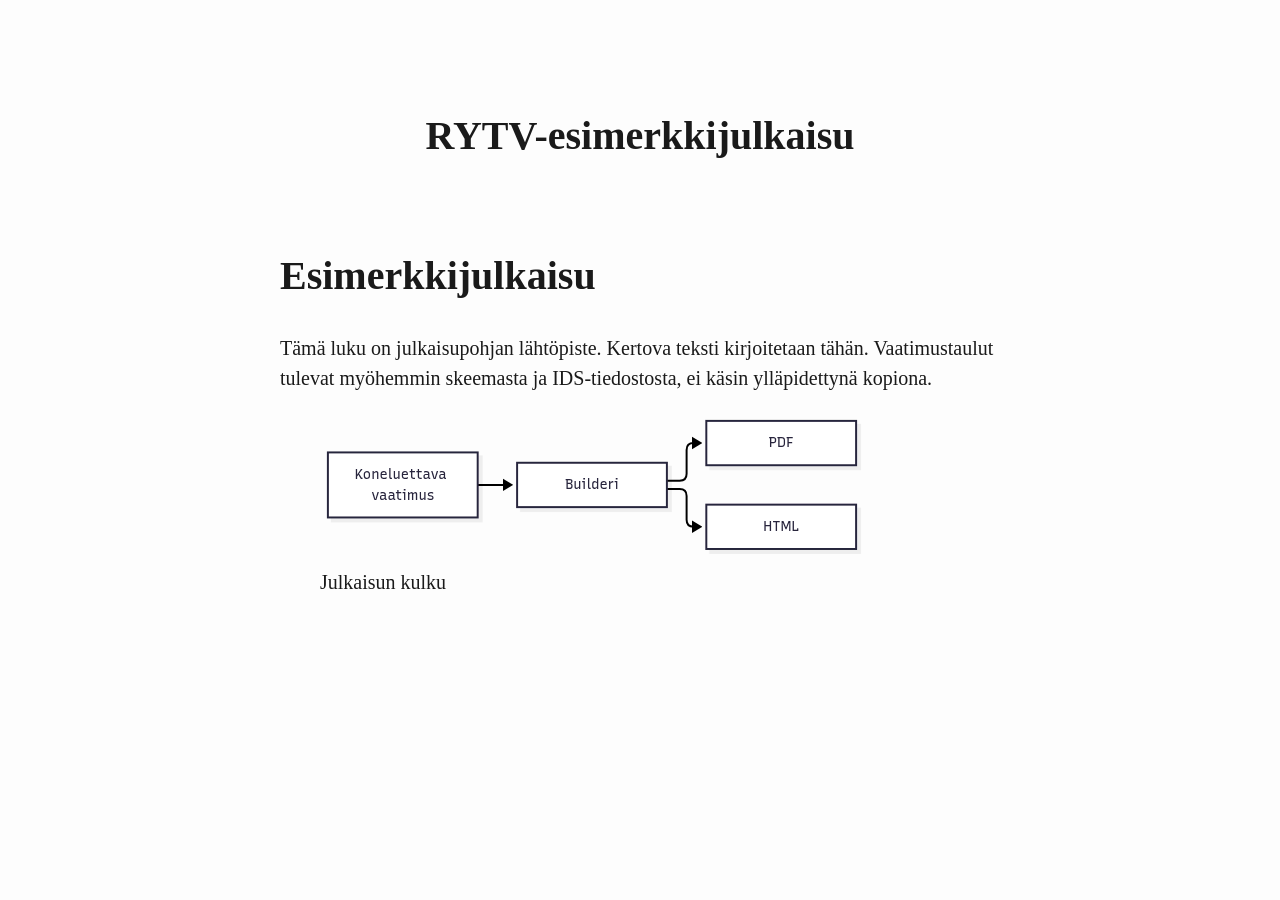
==== dev/html/index.html @ ebbb896f "Publish the dev preview" ====
<!DOCTYPE html>
<html xmlns="http://www.w3.org/1999/xhtml" lang="" xml:lang="">
<head>
  <meta charset="utf-8" />
  <meta name="generator" content="pandoc" />
  <meta name="viewport" content="width=device-width, initial-scale=1.0, user-scalable=yes" />
  <title>RYTV-esimerkkijulkaisu</title>
  <style>
    html {
      line-height: 1.5;
      font-family: Georgia, serif;
      font-size: 20px;
      color: #1a1a1a;
      background-color: #fdfdfd;
    }
    body {
      margin: 0 auto;
      max-width: 36em;
      padding-left: 50px;
      padding-right: 50px;
      padding-top: 50px;
      padding-bottom: 50px;
      hyphens: auto;
      overflow-wrap: break-word;
      text-rendering: optimizeLegibility;
      font-kerning: normal;
    }
    @media (max-width: 600px) {
      body {
        font-size: 0.9em;
        padding: 1em;
      }
      h1 {
        font-size: 1.8em;
      }
    }
    @media print {
      body {
        background-color: transparent;
        color: black;
        font-size: 12pt;
      }
      p, h2, h3 {
        orphans: 3;
        widows: 3;
      }
      h2, h3, h4 {
        page-break-after: avoid;
      }
    }
    p {
      margin: 1em 0;
    }
    a {
      color: #1a1a1a;
    }
    a:visited {
      color: #1a1a1a;
    }
    img {
      max-width: 100%;
    }
    h1, h2, h3, h4, h5, h6 {
      margin-top: 1.4em;
    }
    h5, h6 {
      font-size: 1em;
      font-style: italic;
    }
    h6 {
      font-weight: normal;
    }
    ol, ul {
      padding-left: 1.7em;
      margin-top: 1em;
    }
    li > ol, li > ul {
      margin-top: 0;
    }
    blockquote {
      margin: 1em 0 1em 1.7em;
      padding-left: 1em;
      border-left: 2px solid #e6e6e6;
      color: #606060;
    }
    code {
      font-family: Menlo, Monaco, 'Lucida Console', Consolas, monospace;
      font-size: 85%;
      margin: 0;
    }
    pre {
      margin: 1em 0;
      overflow: auto;
    }
    pre code {
      padding: 0;
      overflow: visible;
      overflow-wrap: normal;
    }
    .sourceCode {
     background-color: transparent;
     overflow: visible;
    }
    hr {
      background-color: #1a1a1a;
      border: none;
      height: 1px;
      margin: 1em 0;
    }
    table {
      margin: 1em 0;
      border-collapse: collapse;
      width: 100%;
      overflow-x: auto;
      display: block;
      font-variant-numeric: lining-nums tabular-nums;
    }
    table caption {
      margin-bottom: 0.75em;
    }
    tbody {
      margin-top: 0.5em;
      border-top: 1px solid #1a1a1a;
      border-bottom: 1px solid #1a1a1a;
    }
    th {
      border-top: 1px solid #1a1a1a;
      padding: 0.25em 0.5em 0.25em 0.5em;
    }
    td {
      padding: 0.125em 0.5em 0.25em 0.5em;
    }
    header {
      margin-bottom: 4em;
      text-align: center;
    }
    #TOC li {
      list-style: none;
    }
    #TOC ul {
      padding-left: 1.3em;
    }
    #TOC > ul {
      padding-left: 0;
    }
    #TOC a:not(:hover) {
      text-decoration: none;
    }
    code{white-space: pre-wrap;}
    span.smallcaps{font-variant: small-caps;}
    span.underline{text-decoration: underline;}
    div.column{display: inline-block; vertical-align: top; width: 50%;}
    div.hanging-indent{margin-left: 1.5em; text-indent: -1.5em;}
    ul.task-list{list-style: none;}
    .display.math{display: block; text-align: center; margin: 0.5rem auto;}
  </style>
</head>
<body>
<header id="title-block-header">
<h1 class="title">RYTV-esimerkkijulkaisu</h1>
</header>
<h1 id="esimerkkijulkaisu">Esimerkkijulkaisu</h1>
<p>Tämä luku on julkaisupohjan lähtöpiste. Kertova teksti kirjoitetaan
tähän. Vaatimustaulut tulevat myöhemmin skeemasta ja IDS-tiedostosta, ei
käsin ylläpidettynä kopiona.</p>
<figure>
<img src="media/overview.png" alt="Julkaisun kulku" />
<figcaption aria-hidden="true">Julkaisun kulku</figcaption>
</figure>
</body>
</html>
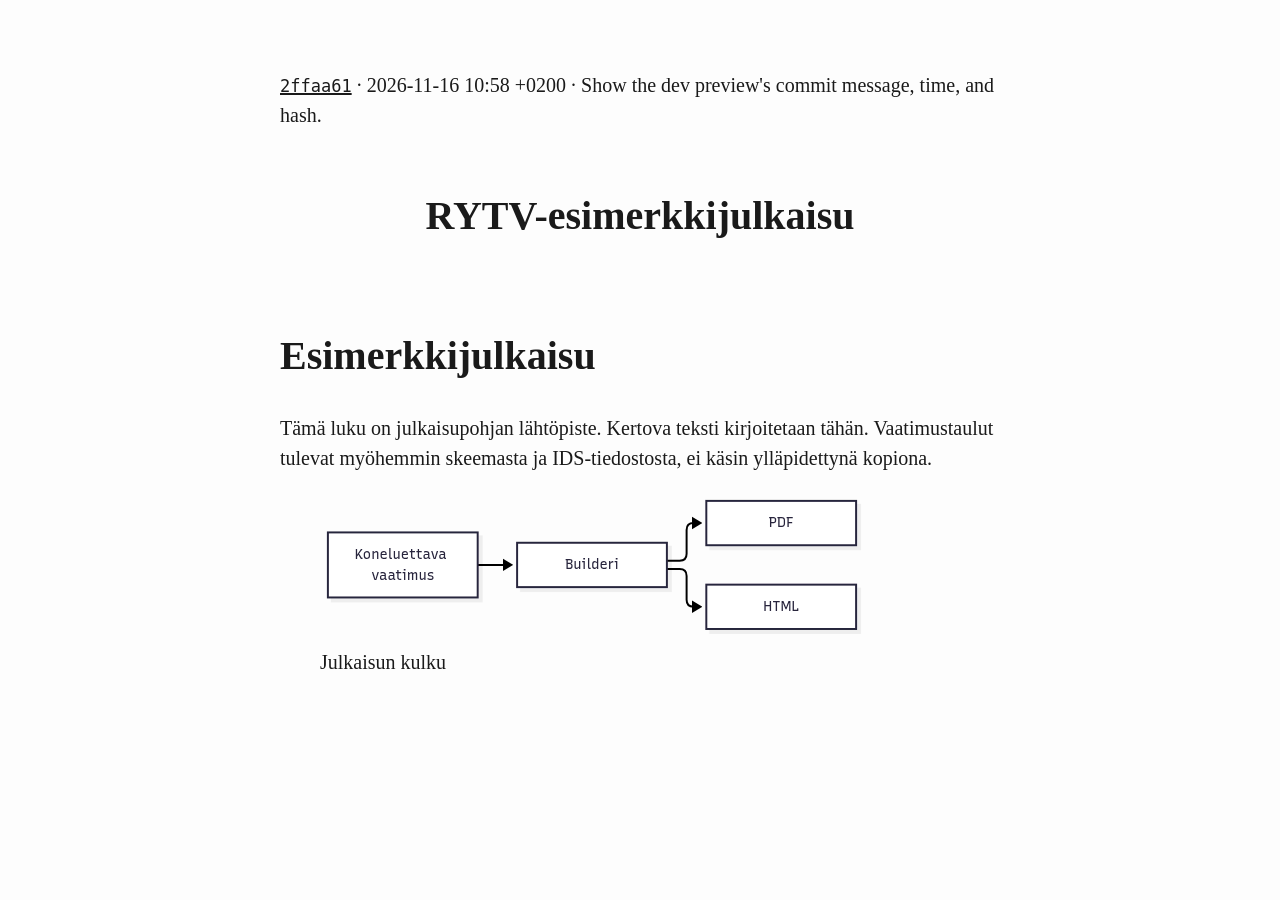
==== commit 1d926903: "Publish the dev preview" ====
--- a/dev/html/index.html
+++ b/dev/html/index.html
@@ -156,6 +156,8 @@
   </style>
 </head>
 <body>
+<p class="rytv-revision"><a href="https://github.com/mvesanen/rytv-publication-template/commit/2ffaa61532a764a9347abcbae2e01f83c236409e"><code>2ffaa61</code></a> · 2026-11-16 10:58 +0200 · Show the dev preview&#x27;s commit message, time, and hash.</p>
+
 <header id="title-block-header">
 <h1 class="title">RYTV-esimerkkijulkaisu</h1>
 </header>
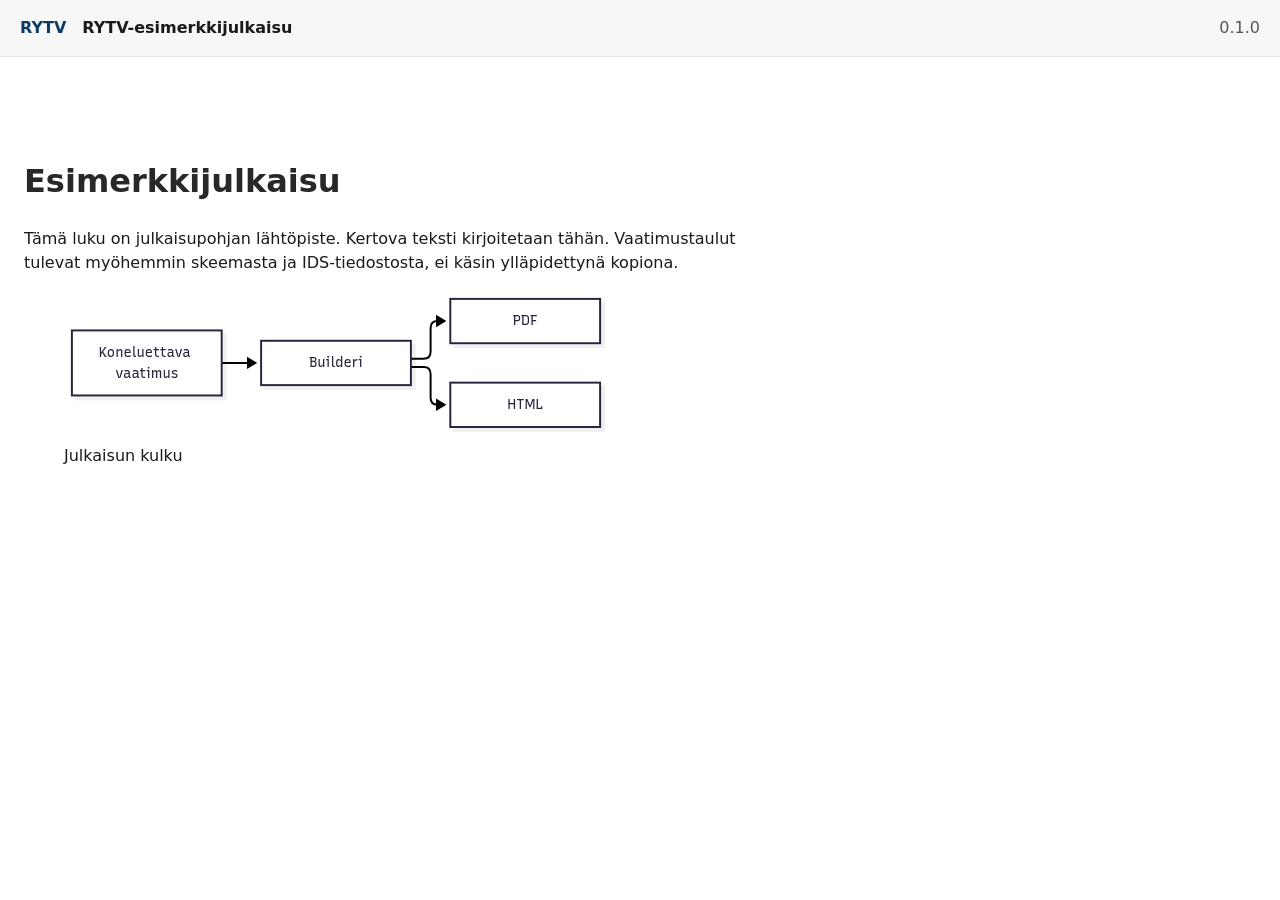
==== commit d9f0664e: "Publish the dev preview" ====
--- a/dev/html/index.html
+++ b/dev/html/index.html
@@ -1,166 +1,22 @@
 <!DOCTYPE html>
-<html xmlns="http://www.w3.org/1999/xhtml" lang="" xml:lang="">
+<html lang="fi">
 <head>
-  <meta charset="utf-8" />
-  <meta name="generator" content="pandoc" />
-  <meta name="viewport" content="width=device-width, initial-scale=1.0, user-scalable=yes" />
+  <meta charset="utf-8">
+  <meta name="viewport" content="width=device-width, initial-scale=1">
+  <meta name="generator" content="pandoc">
   <title>RYTV-esimerkkijulkaisu</title>
-  <style>
-    html {
-      line-height: 1.5;
-      font-family: Georgia, serif;
-      font-size: 20px;
-      color: #1a1a1a;
-      background-color: #fdfdfd;
-    }
-    body {
-      margin: 0 auto;
-      max-width: 36em;
-      padding-left: 50px;
-      padding-right: 50px;
-      padding-top: 50px;
-      padding-bottom: 50px;
-      hyphens: auto;
-      overflow-wrap: break-word;
-      text-rendering: optimizeLegibility;
-      font-kerning: normal;
-    }
-    @media (max-width: 600px) {
-      body {
-        font-size: 0.9em;
-        padding: 1em;
-      }
-      h1 {
-        font-size: 1.8em;
-      }
-    }
-    @media print {
-      body {
-        background-color: transparent;
-        color: black;
-        font-size: 12pt;
-      }
-      p, h2, h3 {
-        orphans: 3;
-        widows: 3;
-      }
-      h2, h3, h4 {
-        page-break-after: avoid;
-      }
-    }
-    p {
-      margin: 1em 0;
-    }
-    a {
-      color: #1a1a1a;
-    }
-    a:visited {
-      color: #1a1a1a;
-    }
-    img {
-      max-width: 100%;
-    }
-    h1, h2, h3, h4, h5, h6 {
-      margin-top: 1.4em;
-    }
-    h5, h6 {
-      font-size: 1em;
-      font-style: italic;
-    }
-    h6 {
-      font-weight: normal;
-    }
-    ol, ul {
-      padding-left: 1.7em;
-      margin-top: 1em;
-    }
-    li > ol, li > ul {
-      margin-top: 0;
-    }
-    blockquote {
-      margin: 1em 0 1em 1.7em;
-      padding-left: 1em;
-      border-left: 2px solid #e6e6e6;
-      color: #606060;
-    }
-    code {
-      font-family: Menlo, Monaco, 'Lucida Console', Consolas, monospace;
-      font-size: 85%;
-      margin: 0;
-    }
-    pre {
-      margin: 1em 0;
-      overflow: auto;
-    }
-    pre code {
-      padding: 0;
-      overflow: visible;
-      overflow-wrap: normal;
-    }
-    .sourceCode {
-     background-color: transparent;
-     overflow: visible;
-    }
-    hr {
-      background-color: #1a1a1a;
-      border: none;
-      height: 1px;
-      margin: 1em 0;
-    }
-    table {
-      margin: 1em 0;
-      border-collapse: collapse;
-      width: 100%;
-      overflow-x: auto;
-      display: block;
-      font-variant-numeric: lining-nums tabular-nums;
-    }
-    table caption {
-      margin-bottom: 0.75em;
-    }
-    tbody {
-      margin-top: 0.5em;
-      border-top: 1px solid #1a1a1a;
-      border-bottom: 1px solid #1a1a1a;
-    }
-    th {
-      border-top: 1px solid #1a1a1a;
-      padding: 0.25em 0.5em 0.25em 0.5em;
-    }
-    td {
-      padding: 0.125em 0.5em 0.25em 0.5em;
-    }
-    header {
-      margin-bottom: 4em;
-      text-align: center;
-    }
-    #TOC li {
-      list-style: none;
-    }
-    #TOC ul {
-      padding-left: 1.3em;
-    }
-    #TOC > ul {
-      padding-left: 0;
-    }
-    #TOC a:not(:hover) {
-      text-decoration: none;
-    }
-    code{white-space: pre-wrap;}
-    span.smallcaps{font-variant: small-caps;}
-    span.underline{text-decoration: underline;}
-    div.column{display: inline-block; vertical-align: top; width: 50%;}
-    div.hanging-indent{margin-left: 1.5em; text-indent: -1.5em;}
-    ul.task-list{list-style: none;}
-    .display.math{display: block; text-align: center; margin: 0.5rem auto;}
-  </style>
+  <link rel="stylesheet" href="styles.css">
 </head>
 <body>
-<p class="rytv-revision"><a href="https://github.com/mvesanen/rytv-publication-template/commit/2ffaa61532a764a9347abcbae2e01f83c236409e"><code>2ffaa61</code></a> · 2026-11-16 10:58 +0200 · Show the dev preview&#x27;s commit message, time, and hash.</p>
+<p class="rytv-revision"><a href="https://github.com/mvesanen/rytv-publication-template/commit/2a5a47e2d26ac592616d74f0d6744c88cd039383"><code>2a5a47e</code></a> · 2026-11-16 12:10 +0200 · Pin the engine image that ships the appearance templates.</p>
 
-<header id="title-block-header">
-<h1 class="title">RYTV-esimerkkijulkaisu</h1>
-</header>
+  <header class="topbar">
+    <span class="brand">RYTV</span>
+    <span class="doctitle">RYTV-esimerkkijulkaisu</span>
+    <span class="version">0.1.0</span>
+  </header>
+  <div class="layout">
+    <main>
 <h1 id="esimerkkijulkaisu">Esimerkkijulkaisu</h1>
 <p>Tämä luku on julkaisupohjan lähtöpiste. Kertova teksti kirjoitetaan
 tähän. Vaatimustaulut tulevat myöhemmin skeemasta ja IDS-tiedostosta, ei
@@ -169,5 +25,7 @@
 <img src="media/overview.png" alt="Julkaisun kulku" />
 <figcaption aria-hidden="true">Julkaisun kulku</figcaption>
 </figure>
+    </main>
+  </div>
 </body>
 </html>
--- a/dev/html/styles.css
+++ b/dev/html/styles.css
@@ -0,0 +1,101 @@
+:root {
+  --bar: #f7f7f7;
+  --ink: #1a1a1a;
+  --brand: #0b3a66;
+  --line: #e6e6e6;
+  --row: #f5f5f5;
+}
+
+body {
+  margin: 0;
+  color: var(--ink);
+  font-family: "Segoe UI", "DejaVu Sans", sans-serif;
+  line-height: 1.5;
+}
+
+.topbar {
+  position: fixed;
+  top: 0;
+  right: 0;
+  left: 0;
+  z-index: 2;
+  display: flex;
+  align-items: center;
+  gap: 1rem;
+  height: 56px;
+  padding: 0 1.25rem;
+  background: var(--bar);
+  border-bottom: 1px solid var(--line);
+}
+
+.brand {
+  color: var(--brand);
+  font-weight: 700;
+}
+
+.doctitle {
+  font-weight: 600;
+}
+
+.version {
+  margin-left: auto;
+  color: #555;
+}
+
+.layout {
+  padding-top: 56px;
+}
+
+main {
+  max-width: 46rem;
+  margin: 0 auto;
+  padding: 1.5rem;
+}
+
+main img {
+  max-width: 100%;
+  height: auto;
+}
+
+h1,
+h2,
+h3,
+h4 {
+  color: #282828;
+  scroll-margin-top: 72px;
+}
+
+table {
+  width: 100%;
+  border-collapse: collapse;
+}
+
+th,
+td {
+  padding: 0.4rem 0.6rem;
+  border: 1px solid #ccc;
+}
+
+tr:nth-child(even) {
+  background: var(--row);
+}
+
+@media (min-width: 768px) {
+  .layout {
+    display: flex;
+  }
+
+  .sidebar {
+    position: sticky;
+    top: 56px;
+    width: 16rem;
+    height: calc(100vh - 56px);
+    overflow: auto;
+    padding: 1rem 1.25rem;
+    border-right: 1px solid var(--line);
+  }
+
+  main {
+    margin: 0;
+  }
+}
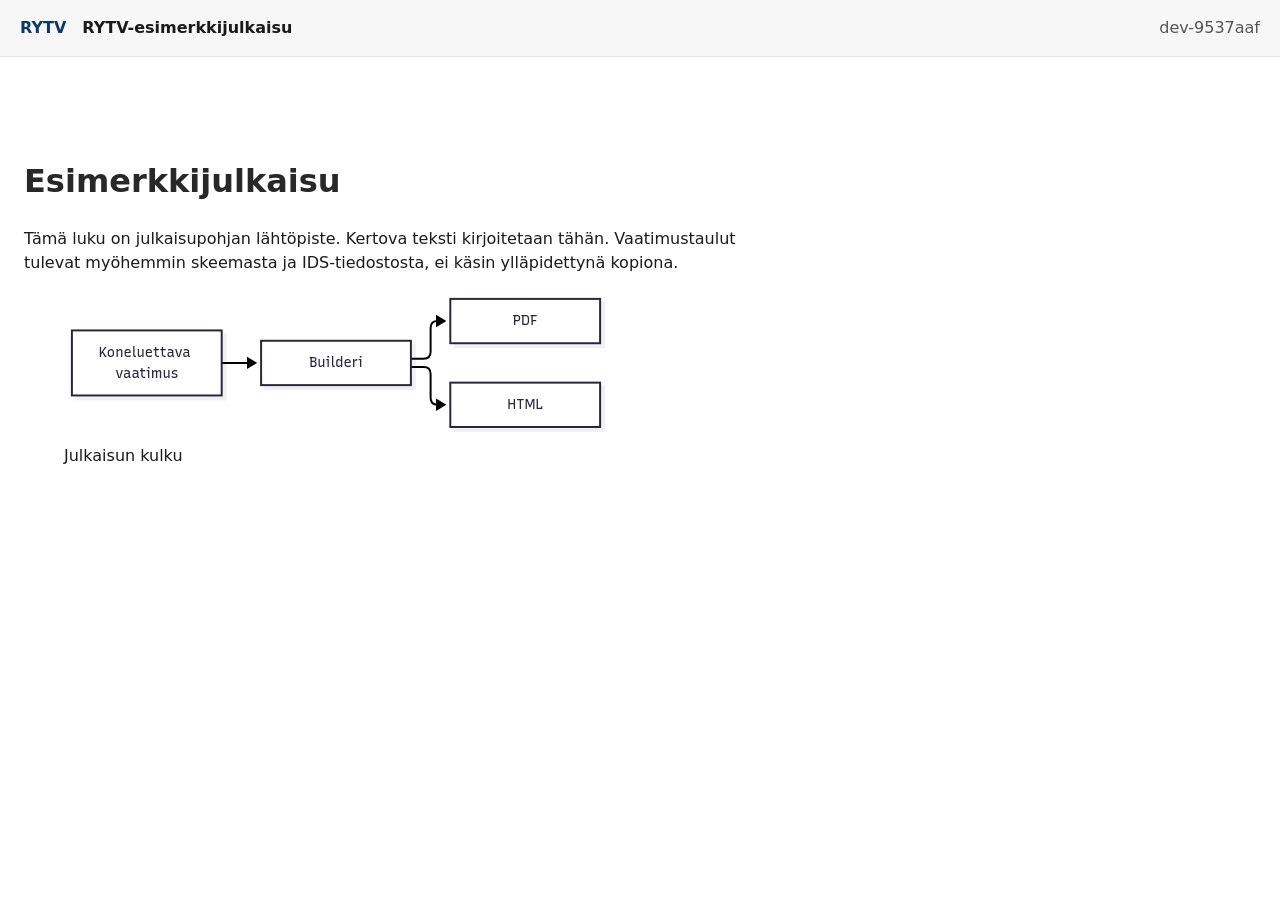
==== commit d597124a: "Publish the dev preview" ====
--- a/dev/html/index.html
+++ b/dev/html/index.html
@@ -8,12 +8,12 @@
   <link rel="stylesheet" href="styles.css">
 </head>
 <body>
-<p class="rytv-revision"><a href="https://github.com/mvesanen/rytv-publication-template/commit/2a5a47e2d26ac592616d74f0d6744c88cd039383"><code>2a5a47e</code></a> · 2026-11-16 12:10 +0200 · Pin the engine image that ships the appearance templates.</p>
+<p class="rytv-revision"><a href="https://github.com/mvesanen/rytv-publication-template/commit/9537aaf0239d259c46240f56fc0df74ce5ceffe5"><code>9537aaf</code></a> · 2026-11-16 12:27 +0200 · Pass the release tag or dev commit hash into the build.</p>
 
   <header class="topbar">
     <span class="brand">RYTV</span>
     <span class="doctitle">RYTV-esimerkkijulkaisu</span>
-    <span class="version">0.1.0</span>
+    <span class="version">dev-9537aaf</span>
   </header>
   <div class="layout">
     <main>
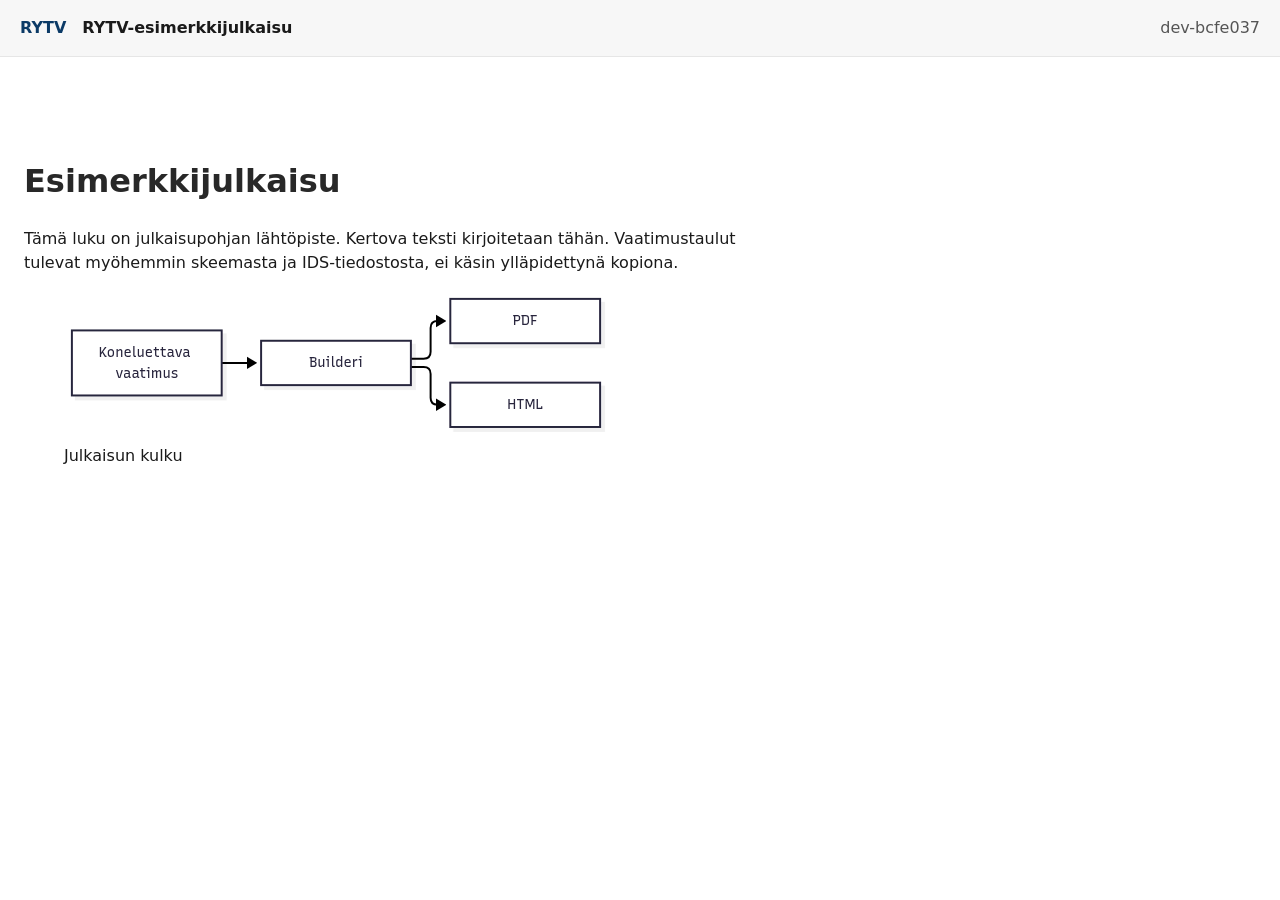
==== commit e6f8474b: "Publish the dev preview" ====
--- a/dev/html/index.html
+++ b/dev/html/index.html
@@ -8,12 +8,12 @@
   <link rel="stylesheet" href="styles.css">
 </head>
 <body>
-<p class="rytv-revision"><a href="https://github.com/mvesanen/rytv-publication-template/commit/9537aaf0239d259c46240f56fc0df74ce5ceffe5"><code>9537aaf</code></a> · 2026-11-16 12:27 +0200 · Pass the release tag or dev commit hash into the build.</p>
+<p class="rytv-revision"><a href="https://github.com/mvesanen/rytv-publication-template/commit/bcfe0375f6f6277e35570f69616987c75de28698"><code>bcfe037</code></a> · 2026-11-16 13:54 +0200 · Show each release time and title on the Pages catalog.</p>
 
   <header class="topbar">
     <span class="brand">RYTV</span>
     <span class="doctitle">RYTV-esimerkkijulkaisu</span>
-    <span class="version">dev-9537aaf</span>
+    <span class="version">dev-bcfe037</span>
   </header>
   <div class="layout">
     <main>
